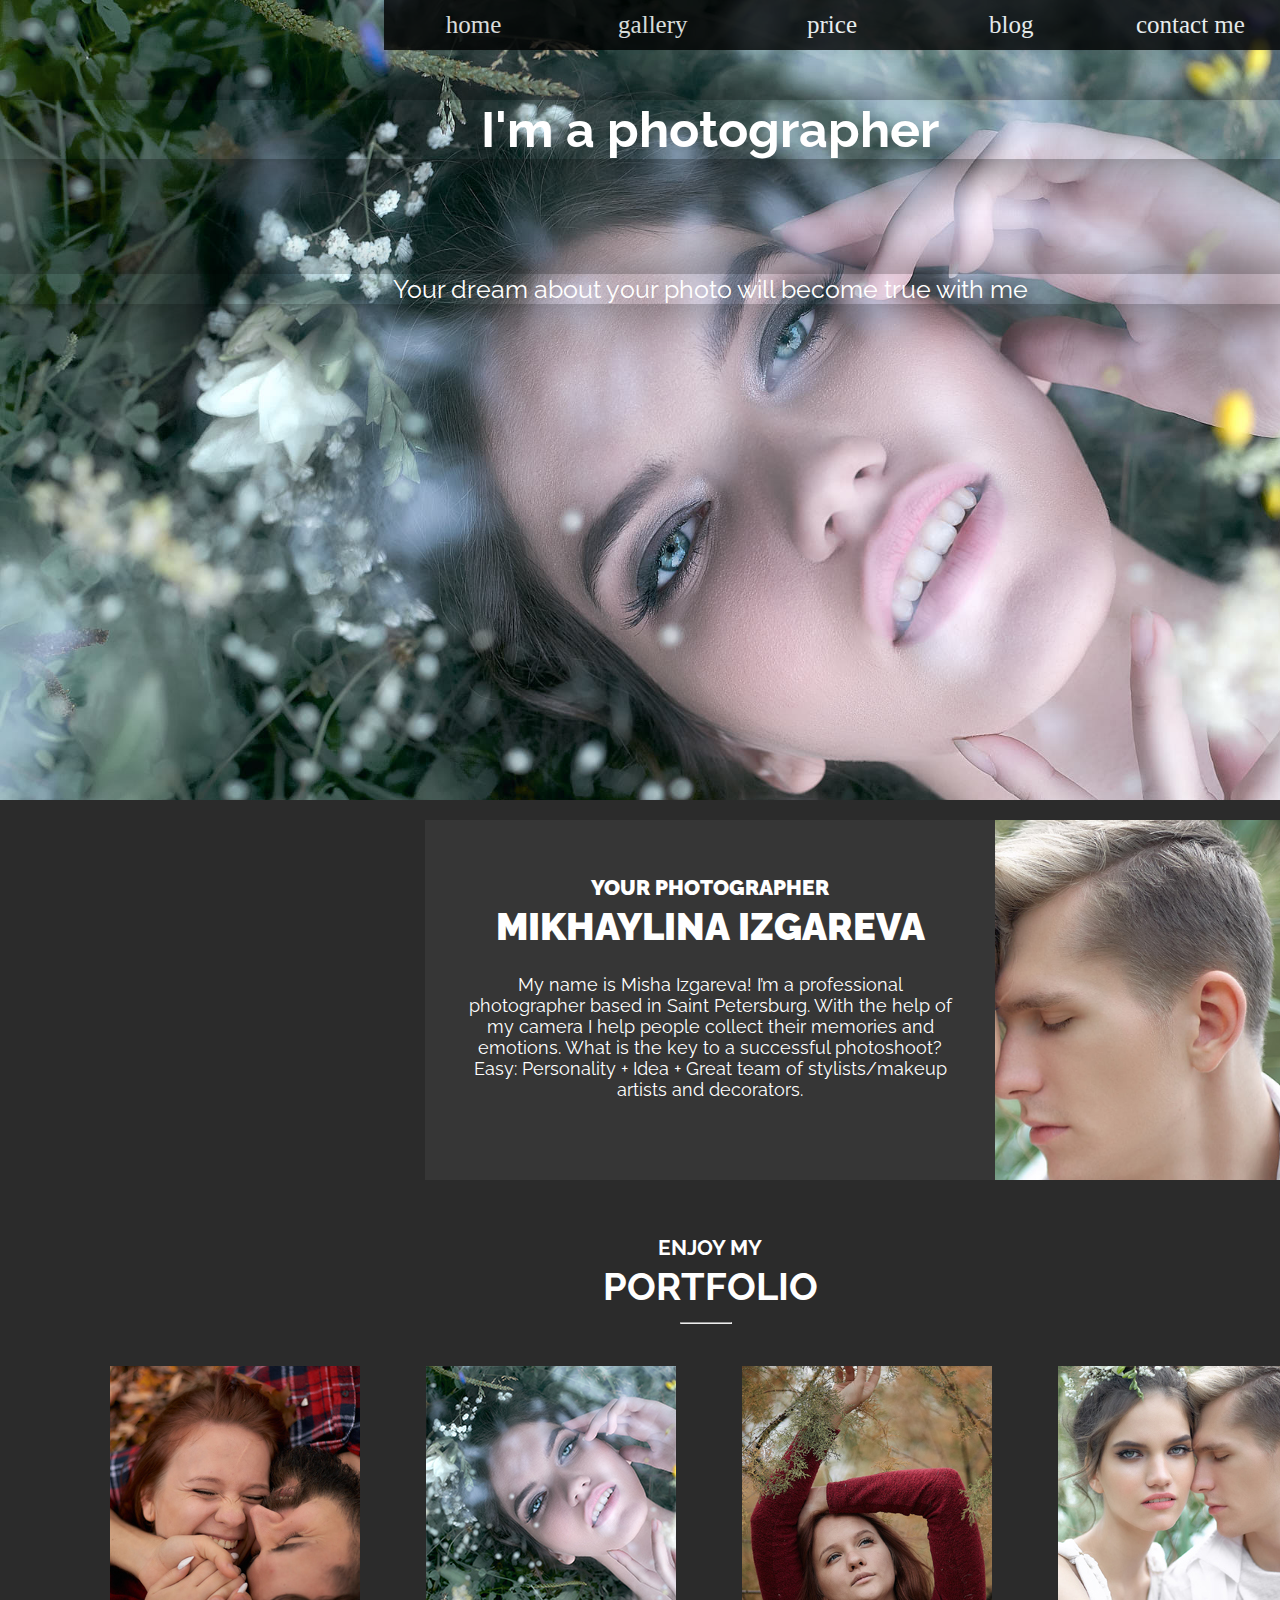
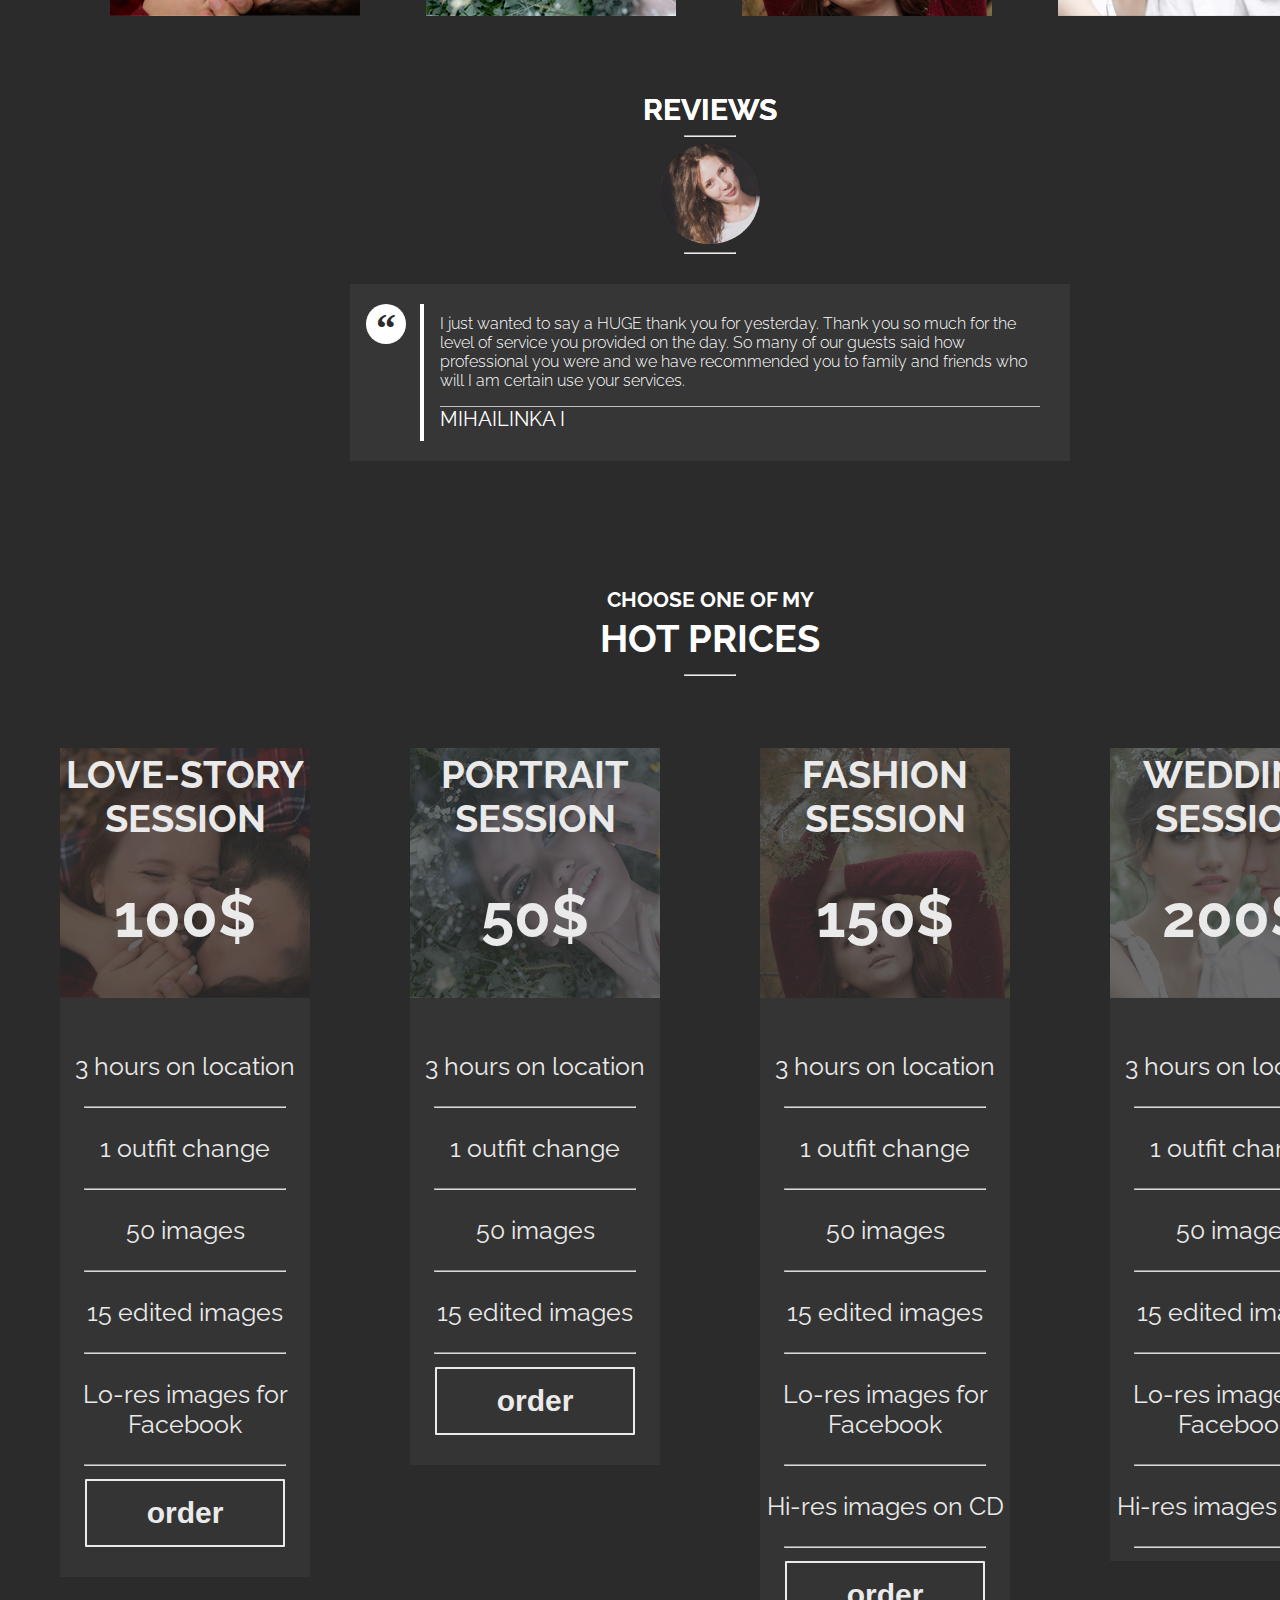
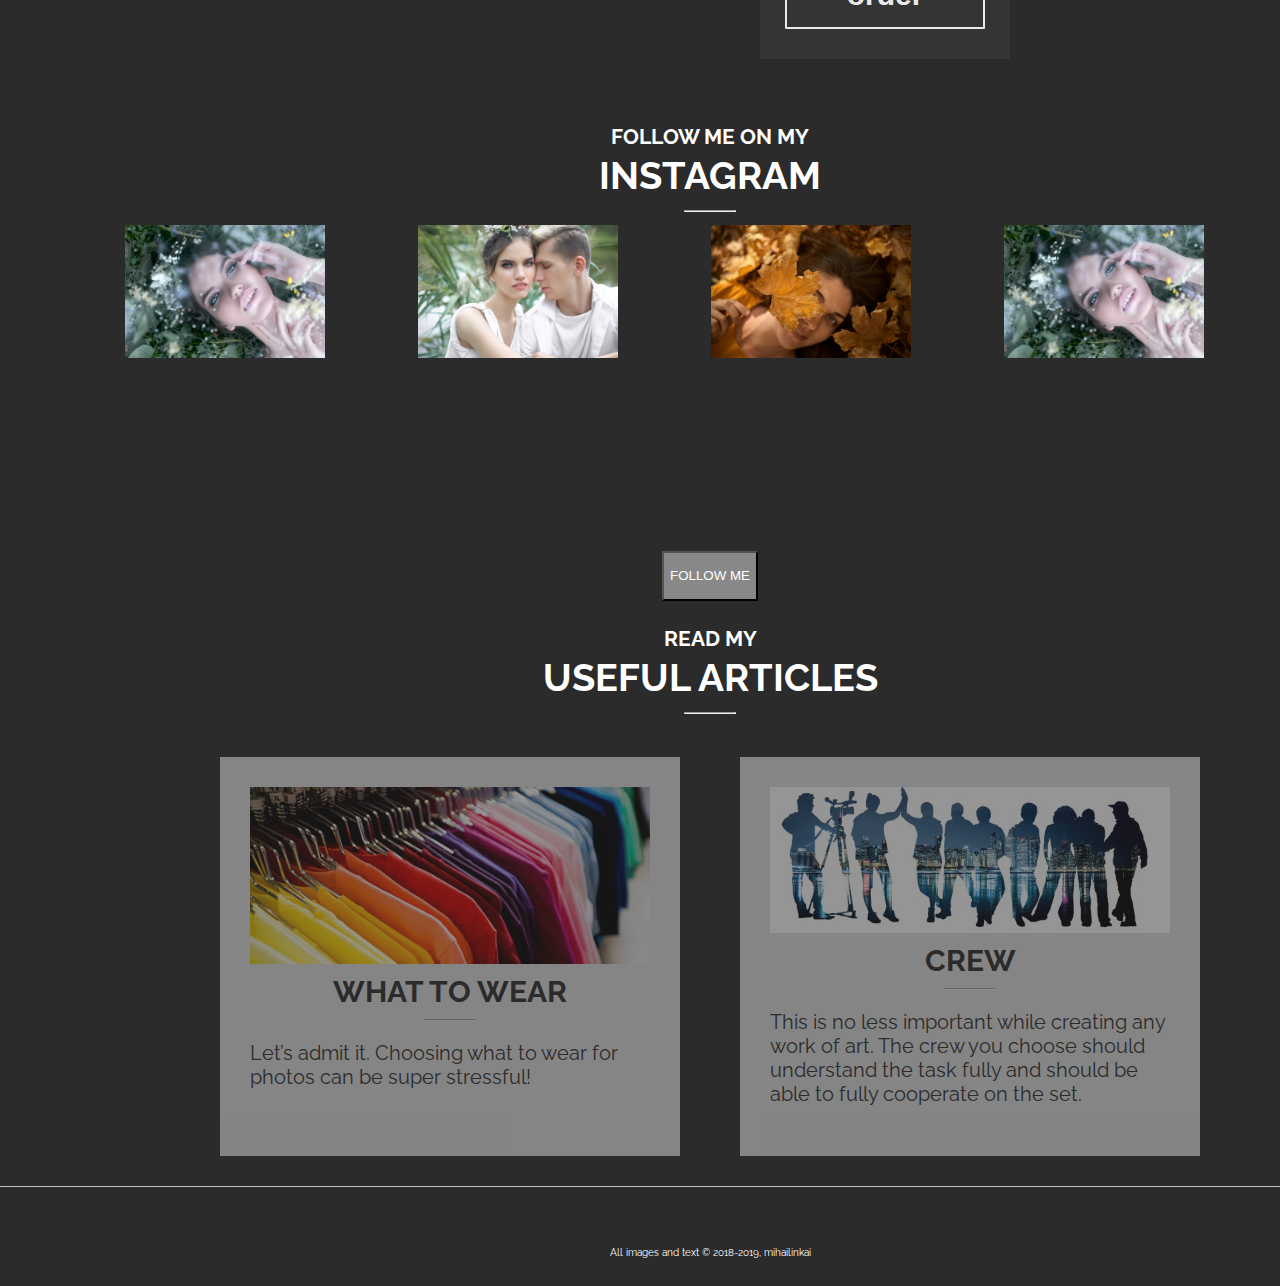
==== index.html @ 8954d0d4 "resume site for photographer" ====
<!DOCTYPE html>
<html lang="ru">
<head>
	<meta charset="UTF-8">
	<title>Сайт для фотографа</title>


	<!--
	<script src="/feedback/vendors/jquery/jquery-3.3.1.min.js"></script>
	<script src="jquery.js" type="text/javascript"></script>
<script src="jquery.maskedinput.js" type="text/javascript"></script>
	
	
-->

	<!--
	 	 Bootstrap CSS 
  	<link rel="stylesheet" href="https://stackpath.bootstrapcdn.com/bootstrap/4.1.0/css/bootstrap.min.css" integrity="sha384-9gVQ4dYFwwWSjIDZnLEWnxCjeSWFphJiwGPXr1jddIhOegiu1FwO5qRGvFXOdJZ4" crossorigin="anonymous">
-->
 


	<!--	Собственные стили-->
	<link rel=stylesheet href="/css/style.css" type="text/css">


	<!--	подключила плагин slick-->
	<link rel="stylesheet" href="css/slick.css">
	<link rel="stylesheet" href="css/slick-theme.css">







	<!--	ШРИФТЫ-->
	<link href="https://fonts.googleapis.com/css?family=Raleway" rel="stylesheet">

	<!-- для вставки иконок -->
	<link rel="stylesheet" href="https://use.fontawesome.com/releases/v5.8.1/css/all.css" integrity="sha384-50oBUHEmvpQ+1lW4y57PTFmhCaXp0ML5d60M1M7uH2+nqUivzIebhndOJK28anvf" crossorigin="anonymous">

</head>

<body>


	<!--.......
	HEADER
	..........-->


	<header>

		<!--NAVIGATION MENU-->
<nav>

<div class="logo">
  <i class="fas fa-camera"></i>
  </div>
<div class="nav">
  <ul>
  <li><a href="index.html" target="_self">home</a></li>
  <li><a href="#gallery">gallery</a>
    <ul class="dropdown1">
      <li><a href="project1.html" target="_self">portraits</a></li>
      <li><a href="project1.html">fashion</a></li>
      <li><a href="project1.html">love-story
 </a></li>
      <li><a href="project1.html">wedding</a></li>
      
    </ul>   
  </li>
  <li><a href="#hot-price">price</a></li>
  <li><a href="articles.html">blog</a></li>
  <li><a href="contact.html">contact me</a></li>
</ul>
 
  </div>
 
</nav>



	


		<h1> I'm a photographer </h1>
		<p>Your dream about your photo will become true with me</p>
	</header>

	<!--.........
	MAIN INFO
	........-->


	<section class="main-row">

		<div class="img-left">
		</div>

		<div class="persona-block">
			<h5><strong>your photographer</strong></h5>
			<h2><strong>Mikhaylina Izgareva</strong></h2>
			<blockquote>
				<p>My name is Misha Izgareva! I’m a professional photographer based in Saint Petersburg.
					With the help of my camera I help people collect their memories and emotions.
					What is the key to a successful photoshoot? Easy: Personality + Idea + Great team of stylists/makeup artists and decorators.</p>

			</blockquote>


			<!--					иконки соцсети -->
			<div class="social-links">
				<ul class="links">
					<li>

						<!-- _blank стр в новом окне> -->
						<a class="social-link-ig" href="https://www.instagram.com/mishka.izgareva" target="_blank">
							<i class="fab fa-instagram"></i>
						</a>
					</li>

					<li>
						<a class="social-link-vk" href="https://vk.com/mihailinkai" target="_blank">
							<i class="fab fa-vk"></i>
						</a>
					</li>
					<li>
						<a class="social-link-github" href="https://github.com/mihailinkai" target="_blank">
							<i class="fab fa-github"></i>
						</a>
					</li>
					<li>
						<a class="social-link-telegramm" href="https://tlgg.ru/@mihailinka" target="_blank">
							<i class="fab fa-telegram-plane"></i>
						</a>
					</li>
				</ul>
			</div>

		</div>



		<div class="img-right">


		</div>





	</section>


	<!--
......
	PORTFOLIO
	.........
-->

	<section class="portfolio-row" id="gallery">

		<h5> enjoy my</h5>
		<h2>portfolio</h2>
		<hr>

		<div class="portfolio-images">
			<div class="column-1">
				<div class="img-block">
					<h2>lovestory</h2>

					<a href="project1.html" target="_self"> <img src="img/photo151.jpg" width="">
					</a>


				</div>
				<div class="img-block">
					<h2>portraits</h2>
					<img src="img/photopr2.jpg">
				</div>
				<div class="img-block">
	<h2>fashion</h2>
					<img src="img/photo33.jpg">
				</div>
				<div class="img-block">
				<h2>wedding</h2>
					<img src="img/photo22.jpg">
				</div>
			</div>
		</div>
		
	</section>



	<!--
........
	REVIEWS
	............
-->

	<section class="reviews">
		<ul id="slides" class="review">

			<li class="slide showing review ">
				<h1> reviews </h1>
				<hr>
				<img src="img/1.png" width="50px" height="50px">
				<hr>
				<blockquote>
					<p>I just wanted to say a HUGE thank you for yesterday. Thank you so much for the level of service you provided on the day. So many of our guests said how professional you were and we have recommended you to family and friends who will I am certain use your services.</p>
					<footer><cite>mihailinka i</cite></footer>
				</blockquote>
			</li>


			<li class="slide review ">
				<h1>reviews</h1>
				<hr>
				<img src="img/3.png" width="50px" height="50px">
				<hr>
				<blockquote>
					<p>Thank you for the most amazing job you did on our wedding day. A year on and I still love looking at them all. Our photo book is priceless, thank you so much! By far the best photographer and I’d recommend to everyone!
					</p>
					<footer><cite>
							mishka izgareva
						</cite></footer>
				</blockquote>
			</li>
		</ul>
	</section>

	<!--
........
	PRICES
	.........
-->

	<aside class="prices" id="hot-price">
		<h5> choose one of my </h5>
		<h2>hot prices</h2>
		<hr>
		<div class="price-columns">

			<!--		column1-->
			<div class="price-column col1">

				<div class="price-img">


				</div>
				<div class="text">
					<h2>love-story session</h2>
					<h1> 100$</h1>


			
			<div class="price-text">
				
				<p>
					3 hours on location
				</p>
				<hr>
				
					<p>1 outfit change</p>
				<hr>
					<p>50 images</p>
				<hr>
				<p>15 edited images</p>
				<hr>
			<p>Lo-res images for Facebook</p>
			<hr>
			</div>
				
						<button type="button" class="btn btn-primary" data-toggle="modal" data-target="#feedbackFormModal">
							order
						</button>

					

				</div>


			</div>

			<!--column2-->

			<div class="price-column col2">
				<div class="price-img">

				</div>
				<div class="text">
					<h2>portrait session</h2>
					<h1> 50$</h1>

					<div class="price-text">
				<p>
					3 hours on location
				</p>
				<hr>
				
					<p>1 outfit change</p>
				<hr>
					<p>50 images</p>
				<hr>
				<p>15 edited images</p>
				<hr>
			</div>
				
				
				
				
						<button type="button" class="btn btn-primary" data-toggle="modal" data-target="#feedbackFormModal">
							order
						</button>
					
				</div>
			</div>


			<!--column3-->
			<div class="price-column col3  ">
				<div class="price-img">
				</div>
				<div class="text">
					<h2>fashion session</h2>
					<h1> 150$</h1>
				
				<div class="price-text">
					
				<p>
					3 hours on location
				</p>
			<hr>
				
					<p>1 outfit change</p>
				<hr>
					<p>50 images</p>
				<hr>
				<p>15 edited images</p>
				<hr>
			<p>Lo-res images for Facebook</p>
			<hr>
					<p>Hi-res images on CD</p>
				<hr>
				</div>
				
						<button type="button" class="btn btn-primary" data-toggle="modal" data-target="#feedbackFormModal">
							order
						</button>
					
				</div>

			</div>


			<!--			column4-->

			<div class="price-column col4">
				<div class="price-img">
				</div>
				<div class="text">
					<h2>wedding session</h2>
					<h1> 200$</h1>
	<div class="price-text">
				<p>
					3 hours on location
				</p>
				<hr>
					<p>1 outfit change</p>
				<hr>
					<p>50 images</p>
				<hr>
				<p>15 edited images</p>
				<hr>
			<p>Lo-res images for Facebook</p>
			<hr>
				<p>Hi-res images on CD</p>
				<hr>

				</div>
				</div>

				
					
		
		
			</div>

		</div>
	</aside>


	<!--			............
			 	    BUTTON
			 		.........-->
	<!--
				 		
 				 		<div class="button-container">
    <div class="my-5 mx-auto text-center">
        <button class="btn btn-dark btn-lg" data-toggle="modal" data-target="#exampleModal">ORDER</button>
    </div>
</div>
-->

	<!--			...........
             	MODAL
		.........................-->

	<!--
				 				 			
		<div class="modal fade" id="exampleModal" tabindex="-1" role="dialog" aria-labelledby="exampleModalLabel" aria-hidden="true">
    <div class="modal-dialog" role="document">
        <div class="modal-content">
            <div class="modal-header">
                <h5 class="modal-title" id="exampleModalLabel">
I want an awesome photo shoot!</h5>
                <button type="button" class="close" data-dismiss="modal" aria-label="Close">
                    <span aria-hidden="true">&times;</span>
                </button>
            </div>
            <div class="modal-body">
               
              <form id="contactForm" action="handler.php" method="post">
    <div class="form-group">
        <label for="name">Name</label>
        <input id="name" class="form-control" name="name" required type="text" placeholder="Anna">
    </div>
    <div class="form-group">
        <label for="email">Email Addres</label>
        <input id="email" class="form-control" name="email" required type="text" placeholder="anna@gmail.com">
    </div>
    <div class="form-group">
        <label for="phone">Phone Number</label>
        <input id="phone" class="form-control" name="phone" required type="text" placeholder="+7 (800) 000-00-00">
    </div>
    <div class="form-group">
        <label for="message">Message</label>
        <textarea id="message" class="form-control" required name="message" rows="4" placeholder="I want fashion session..."></textarea>
    </div>
    <div class="form-group form-check">
        <input id="check" class="form-check-input" checked type="checkbox">
        <label class="form-check-label" for="check">
you can process my data</label>
    </div>
    <button id="button" class="btn btn-success" type="submit">Order</button>
    <div class="result">
        <span id="answer"></span>
        <span id="loader" style="display:none"><img src="images/loader.gif" alt=""></span>
    </div>
</form> 
         
            </div>
        </div>
    </div>
</div>		 			
 	
-->





	<!-- ..........
	FOLLOW ME
	............-->

	<section class="follow-me">

		<h5> follow me on my </h5>
		<h2>instagram</h2>
		<hr>

		<!--		слайдер с автомат гориз прокруткой-->

		<div class="thing" id="wrapper-slider-follow " style="width:1170px;
	margin: auto;
	overflow: hidden;">

			<div> <img src="img/photo1.jpg" width="200px"></div>
			<div> <img src="img/photo2.jpg" width="200px"></div>
			<div> <img src="img/photo4.jpg" width="200px" height=""></div>
			<div> <img src="img/photo1.jpg" width="200px"></div>
			<div> <img src="img/photo2.jpg" width="200px"></div>
			<div> <img src="img/photo4.jpg" width="200px" height=""></div>
			<div> <img src="img/photo1.jpg" width="200px"></div>
			<div> <img src="img/photo2.jpg" width="200px"></div>
			<div> <img src="img/photo3.jpg" width="200px"></div>

		</div>

		<!--BUTTON follow me-->

<a href="#">
						<button type="button" class="btn">
						FOLLOW ME
						</button>
					</a>


	</section>


	<!--
........
	ARTICLES
	..........
-->

	<section class="articles">

		<h5> read my </h5>
		<h2>useful articles</h2>
		<hr>


		<div class="articles-columns">

			<!--		column1-->

			<div class="article-column col1">
				<div>
				<a href="articles.html">	<img src="img/clothes.jpg"></a>
				</div>
				<div class="text">
					<h2>what to wear</h2>
					<hr>
				</div>
				<p>
					Let’s admit it. Choosing what to wear for photos can be super stressful! 
				</p>
	</div>
		
<!--		column2-->
		
			<div class="article-column col2">
				<a href="articles.html"><img src="img/crew.jpg"></a>
				<div class="text">
					<h2>Crew</h2>
					<hr>
					<p>

						This is no less important while creating any work of art. The crew you choose should understand the task fully and should be able to fully cooperate on the set. 
					</p>
				</div>
		</div>
		</div>







	</section>



<!--
....
	FOOTER
	........
-->

	
		<footer>
	
	
			<!--					иконки соцсети -->
			<div class="social-links">
				<ul class="links">
					<li>

						<!-- _blank стр в новом окне> -->
						<a class="social-link-ig" href="https://www.instagram.com/mishka.izgareva" target="_blank">
							<i class="fab fa-instagram"></i>
						</a>
					</li>

					<li>
						<a class="social-link-vk" href="https://vk.com/mihailinkai" target="_blank">
							<i class="fab fa-vk"></i>
						</a>
					</li>
					<li>
						<a class="social-link-github" href="https://github.com/mihailinkai" target="_blank">
							<i class="fab fa-github"></i>
						</a>
					</li>
					<li>
						<a class="social-link-telegramm" href="https://tlgg.ru/@mihailinka" target="_blank">
							<i class="fab fa-telegram-plane"></i>
						</a>
					</li>
				</ul>
			</div>

		

		
			
			
		<p>All images and text &copy; 2018-2019, mihailinkai</p>	
		
	
</footer>

	











	<!--подключила jquerry-->
	<script src="https://ajax.googleapis.com/ajax/libs/jquery/3.4.1/jquery.min.js"></script>
	
	<!--плагин slick-->
	<script type="text/x-javascript" src="js/slick.js"></script>

	<!--свой файл где пишу jquerry-->
	<script src="/js/main.js" type="text/javascript"></script>

	<!--переключение слайдов на отзывых
	подумай можно ли подключить его в общие стили! это чистый JS-->
<script language="JavaScript">
		var slides = document.querySelectorAll('#slides .slide');
		var currentSlide = 0;
		var slideInterval = setInterval(nextSlide, 2000);

		function nextSlide() {
			slides[currentSlide].className = 'slide';
			currentSlide = (currentSlide + 1) % slides.length;
			slides[currentSlide].className = 'slide showing';
		}
	</script>

<!--горизонт слайдер на follow me / 
подумай можно ли подключить его в общие стили!Это JQuerry!-->
	<script>
		$(document).ready(function() {

			$('.thing').slick({

				slidesToShow: 4,
				slidesToScroll: 1,
				autoplay: true,
				autoplaySpeed: 2000,

			});

		});
	</script>
	
	
	

	


</body>
</html>
---- css/style.css ----
body {
	margin: 0px;
	padding: 0px;

	font-size: 25px;
	font-family: 'Raleway', sans-serif;
	background-color: #2b2b2b;
	color: #fff;
	display: grid;
	grid-auto-columns: auto auto auto;
	grid-auto-rows: 800px 400px auto 500px auto auto auto 100px;


}

/*
...
HEADER
...
*/


header h1,
header p {

	margin-bottom: 115px;
	box-shadow: 0 0 50px rgba(0, 0, 0, 0.5);

}

header h1 {

	margin-top: 100px;
}

header {
	text-align: center;
	padding: ;
	grid-column: 1/4;
	grid-row: 1/2;

	background: no-repeat url(/img/photo1.jpg);
	background-size: 1500px;

}


/*
....
MENU
.....
*/

nav * {
	margin: 0;
	padding: 0;
	box-sizing: border-box;
}

nav {
	position: fixed;
	z-index: 4;
	width: 100%;
	opacity: 0.8;
	display: flex;
	justify-content: space-between;
}

.nav {
	width: 70%;
	list-style: none;
}

.nav a {
	display: flex;
	align-items: center;
	justify-content: center;
	background: #000000;
	color: #fff;
	text-decoration: none;
	font-family: Poppins;
	height: 50px;
}

.nav a:hover {
	background: #212121;
}

.nav ul {
	list-style: none;
	display: flex;
}

.nav ul li {
	position: relative;
	width: 100%;
	text-align: center;
}

.nav li:hover .dropdown1 > li {
	display: block;
	top: 0;
}

.dropdown1 li {
	display: none;
	position: relative;
}

.dropdown1 {
	position: absolute;
	display: flex;
	flex-direction: column;
	width: 100%;
}


.dropdown1 li:hover {
	display: block;
	top: 0;
}










/*
...
MAIN
...
*/

.main-row {
	padding: 20px;
	grid-column: 1/4;
	grid-row: 2/3;
	display: grid;
	grid-auto-columns: 405px auto 405px;
	grid-auto-rows: px;

}

.persona-block {
	grid-column: 2/3;
	background: #363636;

}

.img-left {
	grid-column: 1/2;
	width: ;
	height: ;
	background-image: url(/img/img-l.jpg);
	background-size: 600px;
	background-repeat: no-repeat;
}

.img-right {
	grid-column: 3/4;
	width: ;
	height: ;
	background-image: url(/img/photo9.jpg);
	background-size: 410px;
}


.persona-block h5,
.persona-block h2 {
	text-transform: uppercase;
	text-align: center;
	padding: px;
	padding-top: ;
	margin: 5px;



}

.persona-block h5 {

	padding-top: 50px;
}

.persona-block p {

	font-size: 18px;
	text-align: center;
}

/*icons*/


.social-links ul li {
	list-style-type: none;
	padding: 5px 20px;
	text-decoration: none;

}

.links a i {
	text-align: center;
	width: 40px;
	color: #fff;

}

.links {
	padding: 0;
	display: flex;
	justify-content: center;

}

.links a i:hover {
	background: #fff;
	color: #363636;
	box-shadow: 10px 0 10px rgba(0, 0, 0, 0.5);
	border-radius: 50px 0 0 50px;

	/*	тень*/

}


/*
...
PORTFOLIO
...
*/

.portfolio-row {
	margin-top: 30px;

	grid-row: 3/4;
	grid-column: 1/4;
}

.box {


	margin-left: 310px;
}

.title-main {

	text-align: center;
	font-size: 40px;
	opacity: 0.8
}

.portfolio-row hr {
	margin-left: 680px;
}




.portfolio-images .column-1 {

	margin-left: 80px;
	display: ;
}

.portfolio-images .column-2 {
	margin-left: 80px;
	display: ;
}

.img-block {
	padding: 30px;

	display: inline-block;
	position: relative;

}



.img-block h2,
.img-block span {

	color: #fff;
	display: inline-block;
	position: absolute;
	display: none;
	top: 100px;
	left: 55px;

}

.img-block:hover h2,
.img-block:hover span {
	display: block;
	background: rgba(0, 0, 0, 0.1);
	cursor: pointer;
}

.portfolio-row h5,
.portfolio-row h2 {
	text-transform: uppercase;
	text-align: center;
	margin: 5px;


}


hr {

	width: 50px;

}


/*
...
REVIEW
...
*/

.review hr {
	align-self: center;
}



.reviews {

	grid-column: 2/3;
	grid-row: 4/5;
	display: flex;
	justify-content: ;
	flex-direction: ;

}



.review img {
	display: block;
	margin: 0 auto;
	justify-content: center;
	height: auto;
	width: 100px;


}

.review h1 {
	text-transform: uppercase;
	text-align: center;
	margin: 5px;
}


.review blockquote {
	background: #363636;
	margin: 0;
	color: #fff;
	margin-top: 30px;
	padding: 30px 30px 30px 90px;
	position: relative;

}

.review blockquote:before {
	content: "\201C";
	font-family: serif;
	position: absolute;
	top: 20px;
	left: 16px;
	color: #2b2b2b;
	width: 40px;
	height: 40px;
	border-radius: 50%;
	background: white;
	font-size: 40px;
	font-weight: bold;
	text-align: center;
	line-height: 50px;
}

.review blockquote:after {
	content: "";
	width: 4px;
	background: white;
	position: absolute;
	left: 70px;
	top: 20px;
	bottom: 20px;
}

.review blockquote p {
	margin-top: 0;
	font-size: 16px;
	font-weight: 300;
}

.review blockquote cite {
	font-size: 20px;
	font-style: normal;
	text-transform: uppercase;
}

/*slide-review*/

#slides {
	display: ;
	position: relative;
	width: 700px;
	height: ;
	padding: ;
	margin: ;
	list-style-type: none;
}

.slide {
	display: ;

	position: absolute;
	left: 0px;
	top: 0px;
	width: ;
	height: ;
	opacity: ;
	z-index: 1;

	-webkit-transition: opacity 1s;
	-moz-transition: opacity 1s;
	-o-transition: opacity 1s;
	transition: opacity 1s;
}

.showing {
	opacity: 1;
	z-index: 2;
}


.slide {
	font-size: 15px;
	padding: 10px;
	box-sizing: border-box;
	background: background: #363636;;
	color: #fff;
}

.slide:nth-of-type(1) {
	background:
		background-size: 100%;
}

.slide:nth-of-type(2) {
	background: ;
}

.slide:nth-of-type(3) {
	background: ;
}

.slide:nth-of-type(4) {
	background: ;
}

.slide:nth-of-type(5) {
	background: ;
}





/*
.....
PRICES
.....
*/


.prices {
	margin-top: 30px;
	grid-column: 1/4;
	grid-row: 5/6;
}


.prices h5,
.prices h2 {
	text-transform: uppercase;
	text-align: center;
	margin: 5px;
}

.price-columns {

	display: flex;
	justify-content: center;
	margin: ;
	padding: 10px;
}

.price-column {
	background-color: #363636;
	opacity: 0.9;
	width: 250px;
	height: 100%;
	margin: 50px;
	padding: 0px;
}

.price-columns .col1,
.price-columns .col2,
.price-columns .col3,
.price-columns .col4 {
	position: relative;
}

.col1 .price-img {
	opacity: 0.3;
	background-image: url(/img/photo151.jpg);
	background-size: 100%;
	background-repeat: no-repeat;
	position: absolute;
	top: 0;
	left: 0;
	height: 100%;
	width: 100%;

}

.col1 .text {

	position: relative;
	margin-top: ;
}

.col2 .price-img {
	opacity: 0.3;
	background-image: url(/img/photopr2.jpg);
	background-size: 100%;
	background-repeat: no-repeat;
	position: absolute;
	top: 0;
	left: 0;
	height: 100%;
	width: 100%;
}

.col2 .text,
.col3 .text,
.col4 .text {

	position: relative;

}


.col3 .price-img {
	opacity: 0.3;
	background-image: url(/img/photo33.jpg);
	background-size: 100%;
	background-repeat: no-repeat;
	position: absolute;
	top: 0;
	left: 0;
	height: 100%;
	width: 100%;
}

.col4 .price-img {
	opacity: 0.3;
	background-image: url(/img/photo22.jpg);
	background-size: 100%;
	background-repeat: no-repeat;
	position: absolute;
	top: 0;
	left: 0;
	height: 100%;
	width: 100%;

}
.col4 button,
.price-column button {
	display: inline-block;
	background-color: #363636;
	color: white;
margin-bottom: 30px;
	font-weight: 900;
	text-decoration: none;
	user-select: none;
	padding: .5em 2em;
	outline: none;
	border: 2px solid;
	border-radius: 1px;
	transition: 0.2s;
	font-size: 30px;
}

button:hover {

	background-color: aliceblue;
	color: #2b2b2b;
}



.price-column .text {
	
	text-align: center;
}
.price-text {
	
	
	margin-top: 100px;
	text-align: center;
}

.price-text hr {
	
	width:  200px;
}

.price-column .text h1{
	
	font-size: 60px;
}
/*
...
FOLLOW ME
...
*/

.follow-me {
	grid-row: 6/7;
	grid-column: 1/4;
}

.follow-me h5,
.follow-me h2 {
	text-transform: uppercase;
	text-align: center;
	margin: 5px;
}


.follow-me .container {

	display: flex;
}

.container img {


	padding: px;
}

.follow-me button {
	height: 50px;
	background-color: #888;
	color: #fff;
	margin-top: 20px;
	display: block;
	margin-left: auto;
	margin-right: auto;
	margin-bottom: 20px;
	text-decoration: none;

}

.follow-me a {
	text-decoration: none;

}
.thing img {
	padding: 0px;
	margin:0px;
}


/*slaider 

????????????? прописала стили в индексе
*/




/*
....
ARTICLES
........
*/

.articles {
	grid-column: 1/4;
	grid-row: 7/8;
}

.articles h5,
.articles h2 {
	text-transform: uppercase;
	text-align: center;
	margin: 5px;
}

.col2 img,
.col1 img {

	width: 100%;
}



.articles-columns {

	color: #2b2b2b;
	display: flex;
	justify-content: center;
	font-size: 20px;
	opacity: 0.5;

}

.article-column {
	background-color: #dedede;
	margin: 30px;
	width: 400px;
	padding: 30px;
}


.articles-columns {}




/*
....
FOOTER
.....
*/

footer {
	border-top: 0.5px solid silver;
	grid-row: 8/9;
	grid-column: 1/4;
	background: ;

}




footer p {

	font-size: 10px;
	text-align: center;
	padding-bottom: 10px;
}
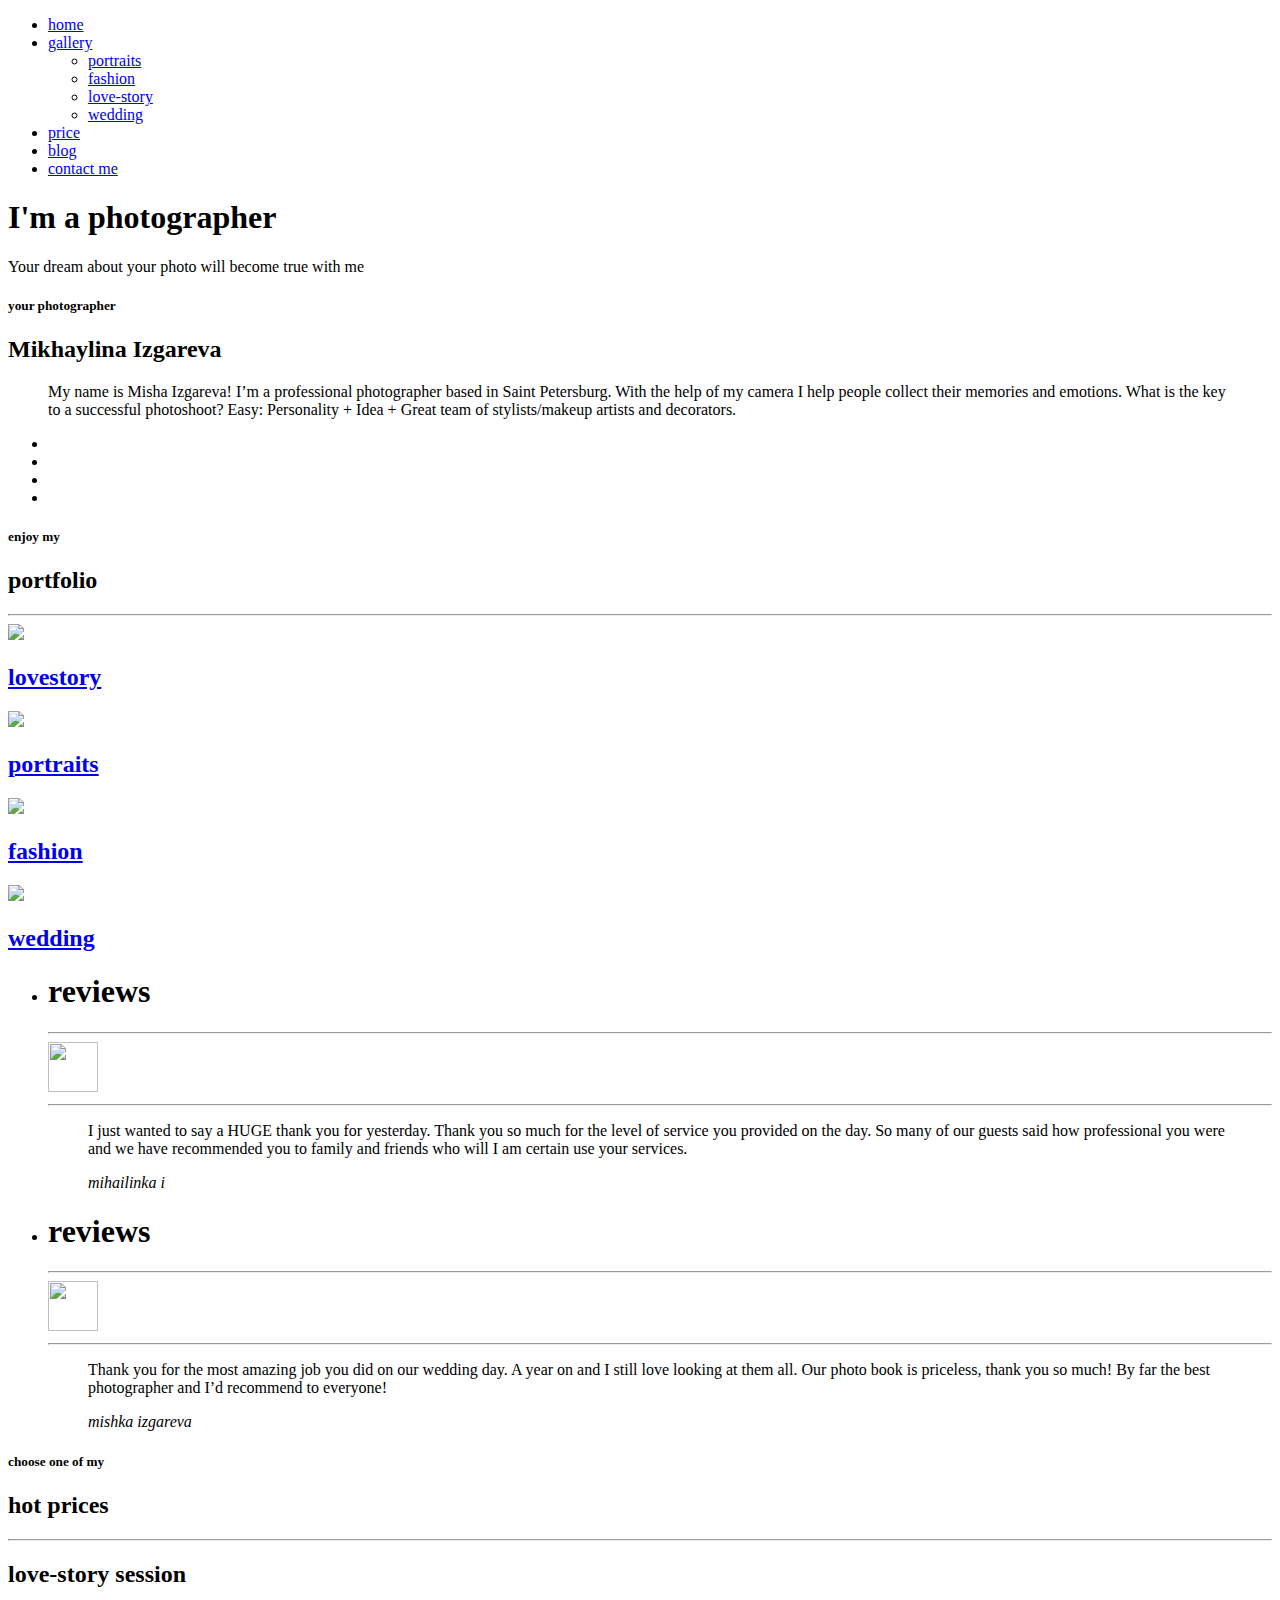
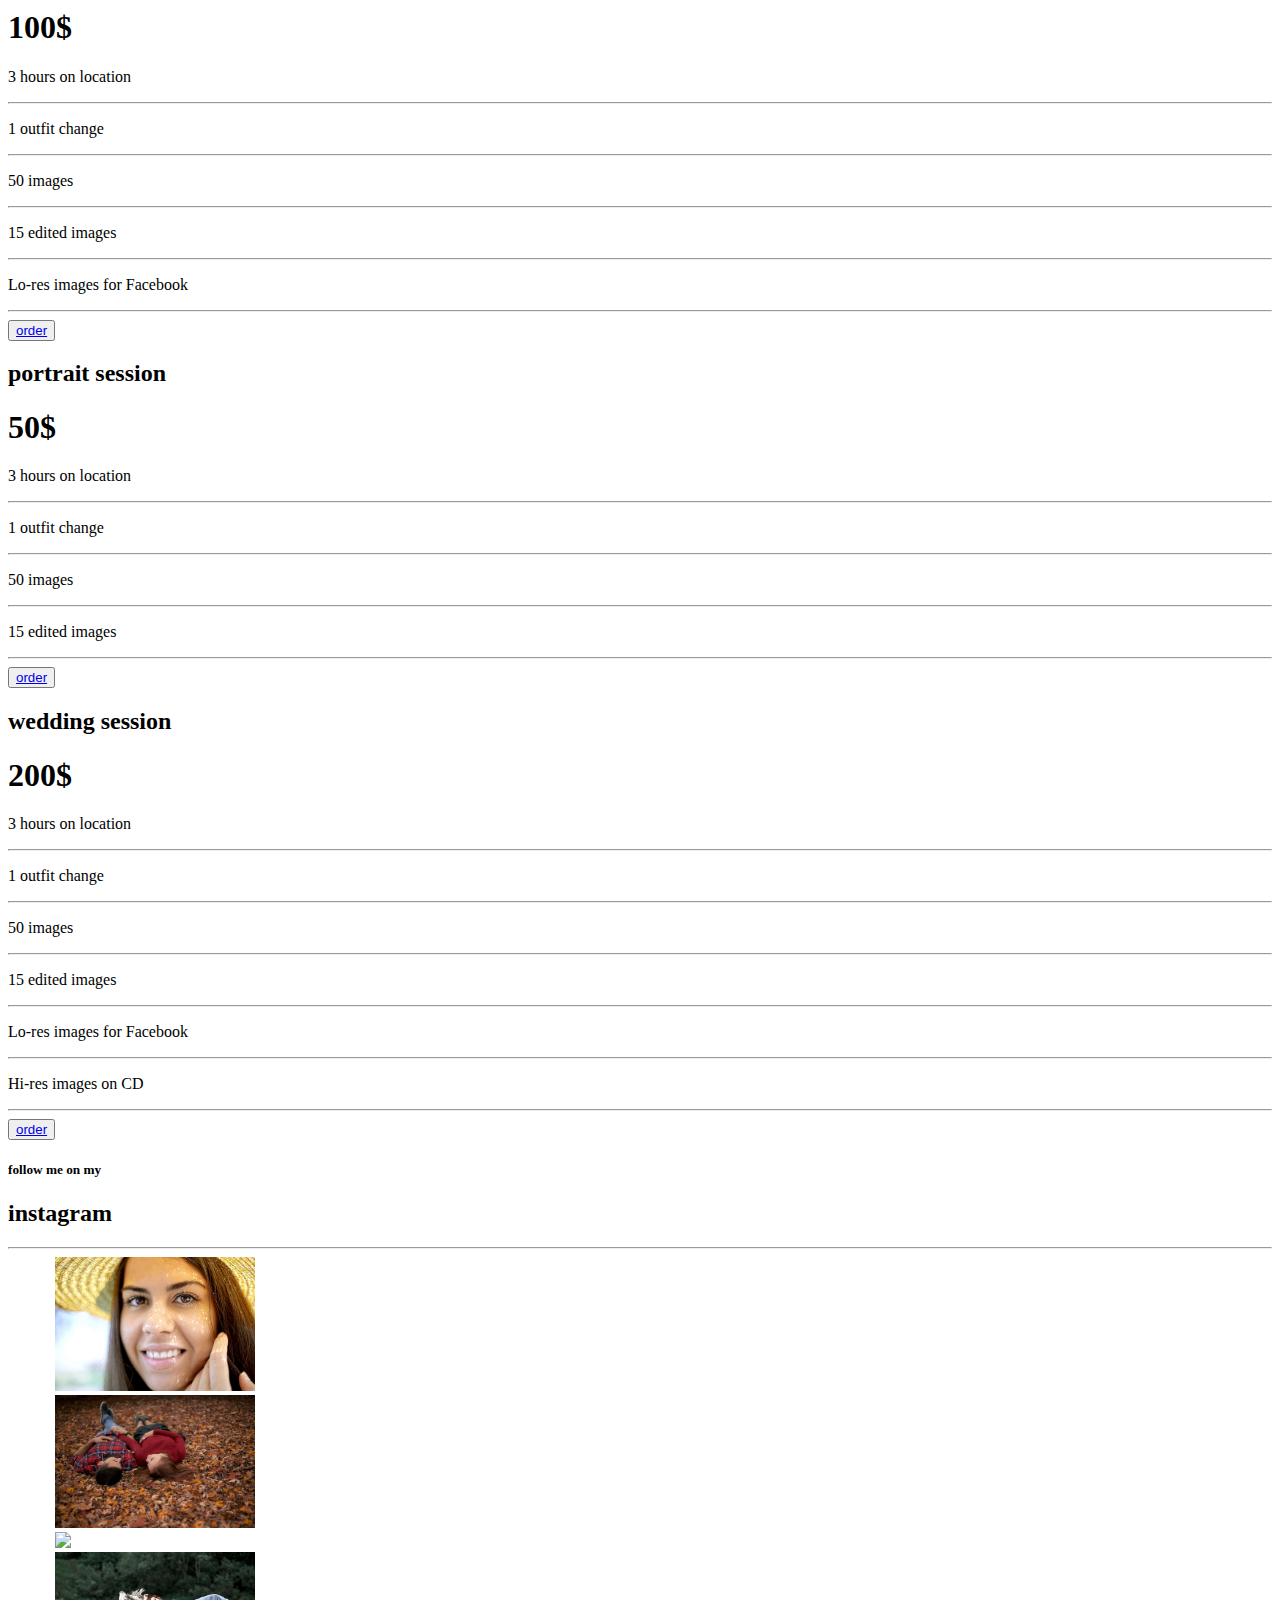
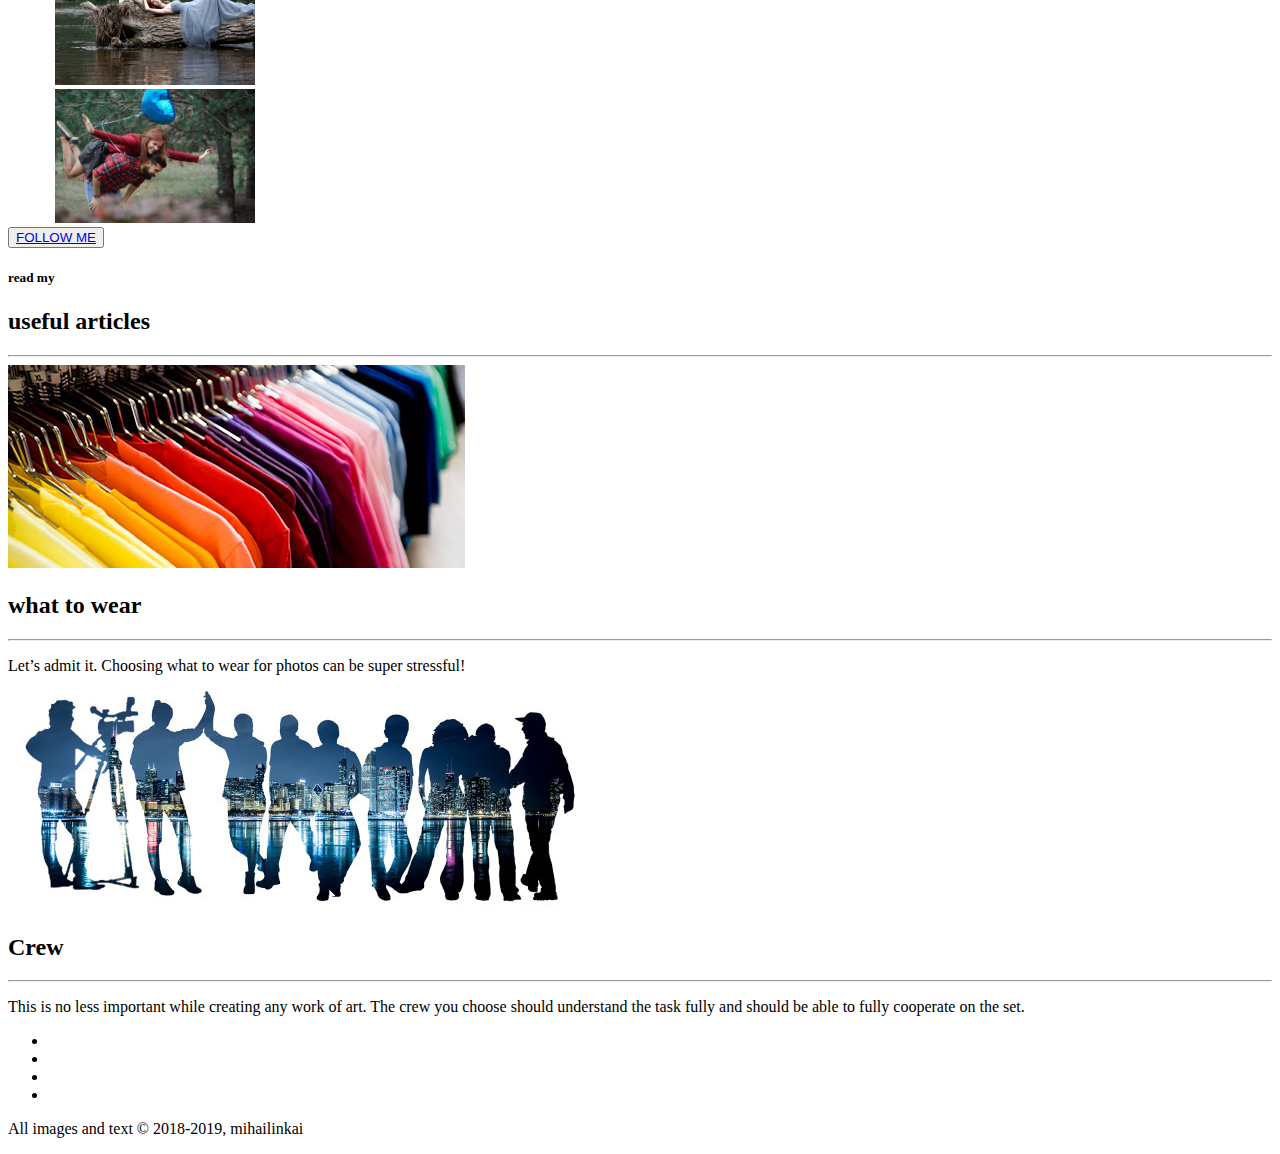
==== commit 333f46c8: "change names" ====
--- a/index.html
+++ b/index.html
@@ -21,7 +21,7 @@
 
 
 	<!--	Собственные стили-->
-	<link rel=stylesheet href="/css/style.css" type="text/css">
+	<link rel=stylesheet href="..css/style.css" type="text/css">
 
 
 	<!--	подключила плагин slick-->
@@ -116,23 +116,23 @@
 					<li>
 
 						<!-- _blank стр в новом окне> -->
-						<a class="social-link-ig" href="https://www.instagram.com/mishka.izgareva" target="_blank">
+						<a class="social-link-ig" href="#" target="_blank">
 							<i class="fab fa-instagram"></i>
 						</a>
 					</li>
 
 					<li>
-						<a class="social-link-vk" href="https://vk.com/mihailinkai" target="_blank">
+						<a class="social-link-vk" href="#" target="_blank">
 							<i class="fab fa-vk"></i>
 						</a>
 					</li>
 					<li>
-						<a class="social-link-github" href="https://github.com/mihailinkai" target="_blank">
+						<a class="social-link-github" href="#" target="_blank">
 							<i class="fab fa-github"></i>
 						</a>
 					</li>
 					<li>
-						<a class="social-link-telegramm" href="https://tlgg.ru/@mihailinka" target="_blank">
+						<a class="social-link-telegramm" href="#" target="_blank">
 							<i class="fab fa-telegram-plane"></i>
 						</a>
 					</li>
@@ -170,24 +170,35 @@
 		<div class="portfolio-images">
 			<div class="column-1">
 				<div class="img-block">
-					<h2>lovestory</h2>
-
-					<a href="project1.html" target="_self"> <img src="img/photo151.jpg" width="">
+				
+
+					<a href="project1.html" target="_self"> <img src="img/img-1.jpg" width="">	<h2>lovestory</h2>
+					
+					
+					
 					</a>
 
 
 				</div>
 				<div class="img-block">
+				<a href="project1.html" target="_self">
+					<img src="img/img-2.jpg">
 					<h2>portraits</h2>
-					<img src="img/photopr2.jpg">
+					</a>
 				</div>
 				<div class="img-block">
+				<a href="project1.html" target="_self">
+				<img src="img/img-3.jpg">
 	<h2>fashion</h2>
-					<img src="img/photo33.jpg">
+					</a>
+					
 				</div>
 				<div class="img-block">
+					<a href="project1.html" target="_self">
+				<img src="img/img-4.jpg">
 				<h2>wedding</h2>
-					<img src="img/photo22.jpg">
+					</a>
+					
 				</div>
 			</div>
 		</div>
@@ -208,7 +219,7 @@
 			<li class="slide showing review ">
 				<h1> reviews </h1>
 				<hr>
-				<img src="img/1.png" width="50px" height="50px">
+				<img src="img/ava-1.png" width="50px" height="50px">
 				<hr>
 				<blockquote>
 					<p>I just wanted to say a HUGE thank you for yesterday. Thank you so much for the level of service you provided on the day. So many of our guests said how professional you were and we have recommended you to family and friends who will I am certain use your services.</p>
@@ -220,7 +231,7 @@
 			<li class="slide review ">
 				<h1>reviews</h1>
 				<hr>
-				<img src="img/3.png" width="50px" height="50px">
+				<img src="img/ava-2.png" width="50px" height="50px">
 				<hr>
 				<blockquote>
 					<p>Thank you for the most amazing job you did on our wedding day. A year on and I still love looking at them all. Our photo book is priceless, thank you so much! By far the best photographer and I’d recommend to everyone!
@@ -275,8 +286,9 @@
 			<hr>
 			</div>
 				
-						<button type="button" class="btn btn-primary" data-toggle="modal" data-target="#feedbackFormModal">
-							order
+						<button type="button"> 
+						<a href="contact.html">	order
+							</a>
 						</button>
 
 					
@@ -312,22 +324,30 @@
 				
 				
 				
+<!--
 				
 						<button type="button" class="btn btn-primary" data-toggle="modal" data-target="#feedbackFormModal">
 							order
 						</button>
+-->
+				
+				
+				<button type="button"> 
+						<a href="contact.html">	order
+							</a>
+						</button>
 					
 				</div>
 			</div>
 
 
 			<!--column3-->
-			<div class="price-column col3  ">
+			<div class="price-column col3 ">
 				<div class="price-img">
 				</div>
 				<div class="text">
-					<h2>fashion session</h2>
-					<h1> 150$</h1>
+					<h2>wedding session</h2>
+					<h1> 200$</h1>
 				
 				<div class="price-text">
 					
@@ -348,8 +368,9 @@
 				<hr>
 				</div>
 				
-						<button type="button" class="btn btn-primary" data-toggle="modal" data-target="#feedbackFormModal">
-							order
+						<button type="button"> 
+						<a href="contact.html">	order
+							</a>
 						</button>
 					
 				</div>
@@ -359,106 +380,11 @@
 
 			<!--			column4-->
 
-			<div class="price-column col4">
-				<div class="price-img">
-				</div>
-				<div class="text">
-					<h2>wedding session</h2>
-					<h1> 200$</h1>
-	<div class="price-text">
-				<p>
-					3 hours on location
-				</p>
-				<hr>
-					<p>1 outfit change</p>
-				<hr>
-					<p>50 images</p>
-				<hr>
-				<p>15 edited images</p>
-				<hr>
-			<p>Lo-res images for Facebook</p>
-			<hr>
-				<p>Hi-res images on CD</p>
-				<hr>
-
-				</div>
-				</div>
-
-				
-					
-		
-		
-			</div>
+	
 
 		</div>
 	</aside>
 
-
-	<!--			............
-			 	    BUTTON
-			 		.........-->
-	<!--
-				 		
- 				 		<div class="button-container">
-    <div class="my-5 mx-auto text-center">
-        <button class="btn btn-dark btn-lg" data-toggle="modal" data-target="#exampleModal">ORDER</button>
-    </div>
-</div>
--->
-
-	<!--			...........
-             	MODAL
-		.........................-->
-
-	<!--
-				 				 			
-		<div class="modal fade" id="exampleModal" tabindex="-1" role="dialog" aria-labelledby="exampleModalLabel" aria-hidden="true">
-    <div class="modal-dialog" role="document">
-        <div class="modal-content">
-            <div class="modal-header">
-                <h5 class="modal-title" id="exampleModalLabel">
-I want an awesome photo shoot!</h5>
-                <button type="button" class="close" data-dismiss="modal" aria-label="Close">
-                    <span aria-hidden="true">&times;</span>
-                </button>
-            </div>
-            <div class="modal-body">
-               
-              <form id="contactForm" action="handler.php" method="post">
-    <div class="form-group">
-        <label for="name">Name</label>
-        <input id="name" class="form-control" name="name" required type="text" placeholder="Anna">
-    </div>
-    <div class="form-group">
-        <label for="email">Email Addres</label>
-        <input id="email" class="form-control" name="email" required type="text" placeholder="anna@gmail.com">
-    </div>
-    <div class="form-group">
-        <label for="phone">Phone Number</label>
-        <input id="phone" class="form-control" name="phone" required type="text" placeholder="+7 (800) 000-00-00">
-    </div>
-    <div class="form-group">
-        <label for="message">Message</label>
-        <textarea id="message" class="form-control" required name="message" rows="4" placeholder="I want fashion session..."></textarea>
-    </div>
-    <div class="form-group form-check">
-        <input id="check" class="form-check-input" checked type="checkbox">
-        <label class="form-check-label" for="check">
-you can process my data</label>
-    </div>
-    <button id="button" class="btn btn-success" type="submit">Order</button>
-    <div class="result">
-        <span id="answer"></span>
-        <span id="loader" style="display:none"><img src="images/loader.gif" alt=""></span>
-    </div>
-</form> 
-         
-            </div>
-        </div>
-    </div>
-</div>		 			
- 	
--->
 
 
 
@@ -480,25 +406,24 @@
 	margin: auto;
 	overflow: hidden;">
 
-			<div> <img src="img/photo1.jpg" width="200px"></div>
-			<div> <img src="img/photo2.jpg" width="200px"></div>
-			<div> <img src="img/photo4.jpg" width="200px" height=""></div>
-			<div> <img src="img/photo1.jpg" width="200px"></div>
-			<div> <img src="img/photo2.jpg" width="200px"></div>
-			<div> <img src="img/photo4.jpg" width="200px" height=""></div>
-			<div> <img src="img/photo1.jpg" width="200px"></div>
-			<div> <img src="img/photo2.jpg" width="200px"></div>
-			<div> <img src="img/photo3.jpg" width="200px"></div>
-
+			<div> <img src="img/p3.jpg" width="200px"></div>
+				<div> <img src="img/p4.jpg" width="200px"></div>
+			<div> <img src="img/p12.jpg" width="200px"></div>
+				<div> <img src="img/p7.jpg" width="200px"></div>
+			<div> <img src="img/p9.jpg" width="200px"></div>
+			
+		
 		</div>
 
 		<!--BUTTON follow me-->
 
-<a href="#">
+
 						<button type="button" class="btn">
+						<a href="#">
 						FOLLOW ME
+							</a>
 						</button>
-					</a>
+				
 
 
 	</section>
@@ -575,23 +500,23 @@
 					<li>
 
 						<!-- _blank стр в новом окне> -->
-						<a class="social-link-ig" href="https://www.instagram.com/mishka.izgareva" target="_blank">
+						<a class="social-link-ig" href="#" target="_blank">
 							<i class="fab fa-instagram"></i>
 						</a>
 					</li>
 
 					<li>
-						<a class="social-link-vk" href="https://vk.com/mihailinkai" target="_blank">
+						<a class="social-link-vk" href="#" target="_blank">
 							<i class="fab fa-vk"></i>
 						</a>
 					</li>
 					<li>
-						<a class="social-link-github" href="https://github.com/mihailinkai" target="_blank">
+						<a class="social-link-github" href="#" target="_blank">
 							<i class="fab fa-github"></i>
 						</a>
 					</li>
 					<li>
-						<a class="social-link-telegramm" href="https://tlgg.ru/@mihailinka" target="_blank">
+						<a class="social-link-telegramm" href="#" target="_blank">
 							<i class="fab fa-telegram-plane"></i>
 						</a>
 					</li>
@@ -611,53 +536,19 @@
 	
 
 
-
-
-
-
-
-
-
-
-
 	<!--подключила jquerry-->
 	<script src="https://ajax.googleapis.com/ajax/libs/jquery/3.4.1/jquery.min.js"></script>
 	
 	<!--плагин slick-->
 	<script type="text/x-javascript" src="js/slick.js"></script>
 
-	<!--свой файл где пишу jquerry-->
-	<script src="/js/main.js" type="text/javascript"></script>
-
-	<!--переключение слайдов на отзывых
-	подумай можно ли подключить его в общие стили! это чистый JS-->
+	<!--свой файл где пишу js-->
+	<script src="../js/main.js" type="text/javascript"></script>
+
+	
 <script language="JavaScript">
-		var slides = document.querySelectorAll('#slides .slide');
-		var currentSlide = 0;
-		var slideInterval = setInterval(nextSlide, 2000);
-
-		function nextSlide() {
-			slides[currentSlide].className = 'slide';
-			currentSlide = (currentSlide + 1) % slides.length;
-			slides[currentSlide].className = 'slide showing';
-		}
-	</script>
-
-<!--горизонт слайдер на follow me / 
-подумай можно ли подключить его в общие стили!Это JQuerry!-->
-	<script>
-		$(document).ready(function() {
-
-			$('.thing').slick({
-
-				slidesToShow: 4,
-				slidesToScroll: 1,
-				autoplay: true,
-				autoplaySpeed: 2000,
-
-			});
-
-		});
+	
+	
 	</script>
 	
 	
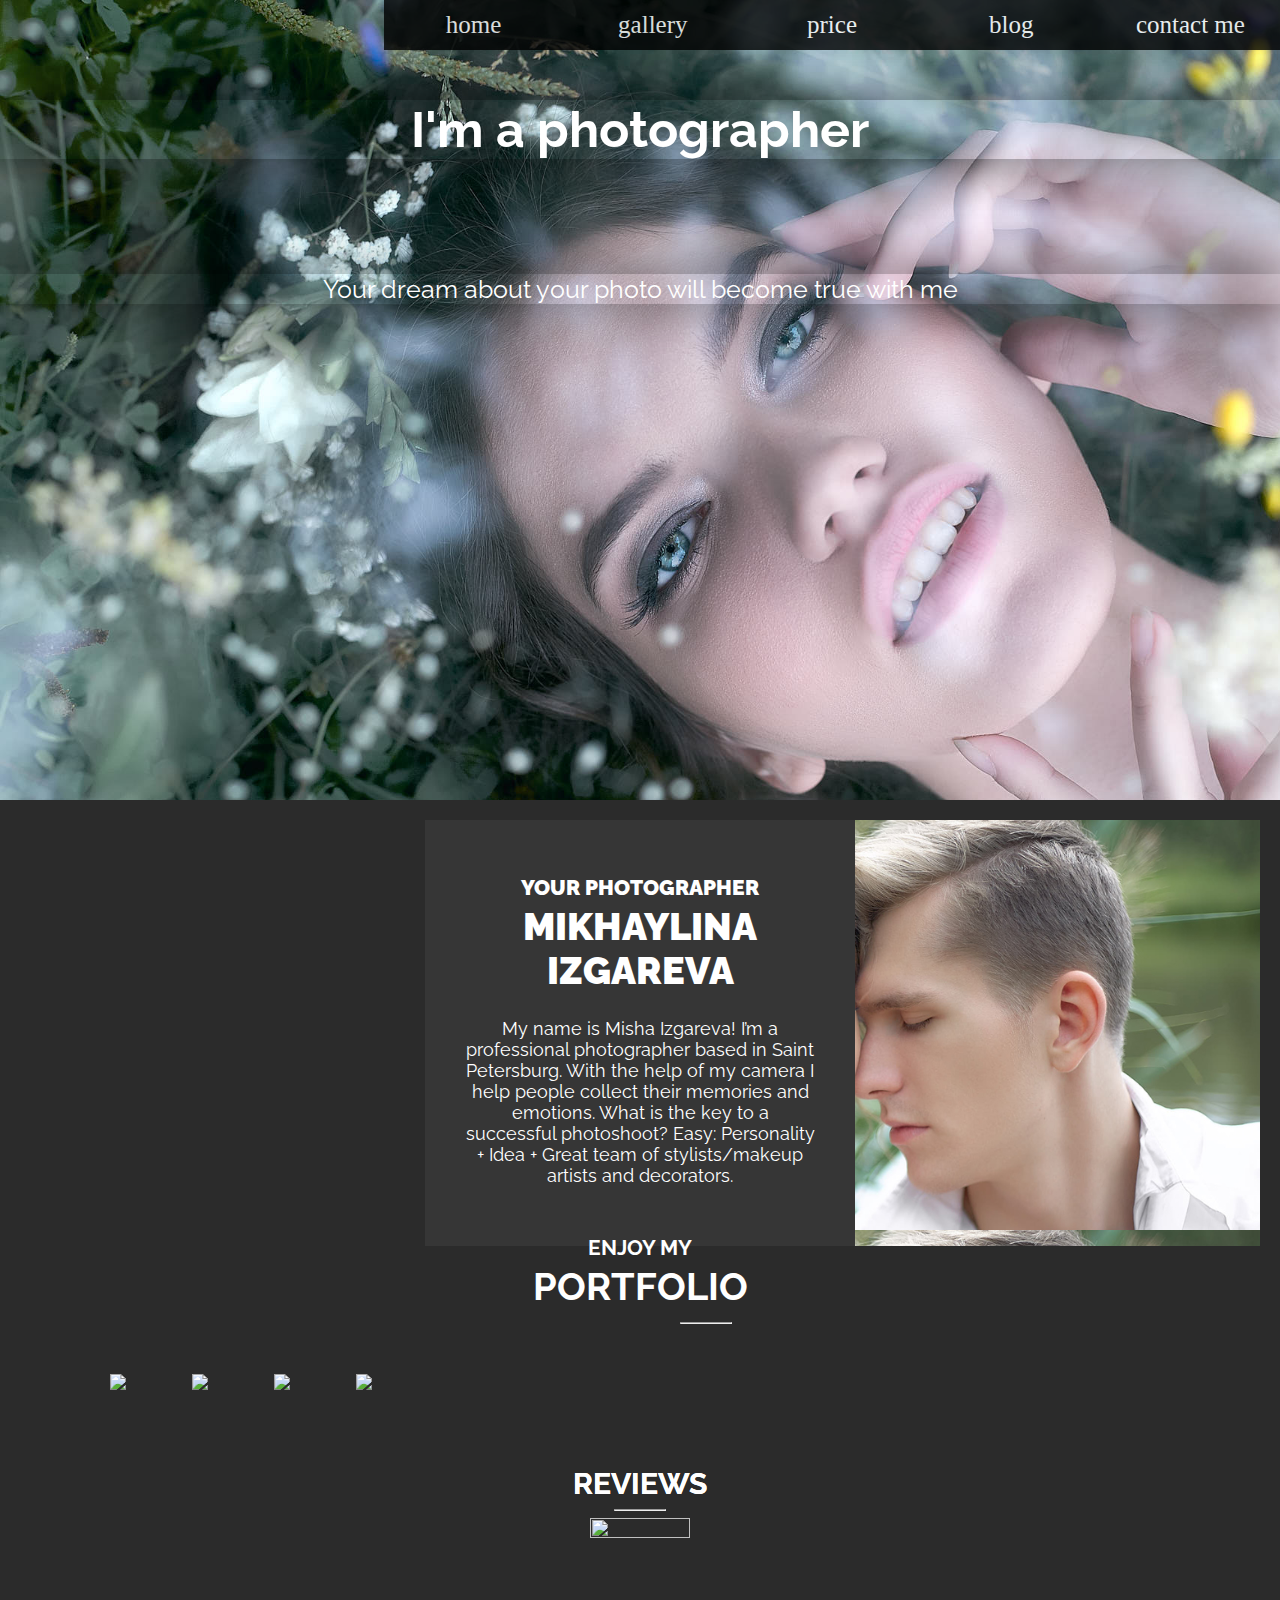
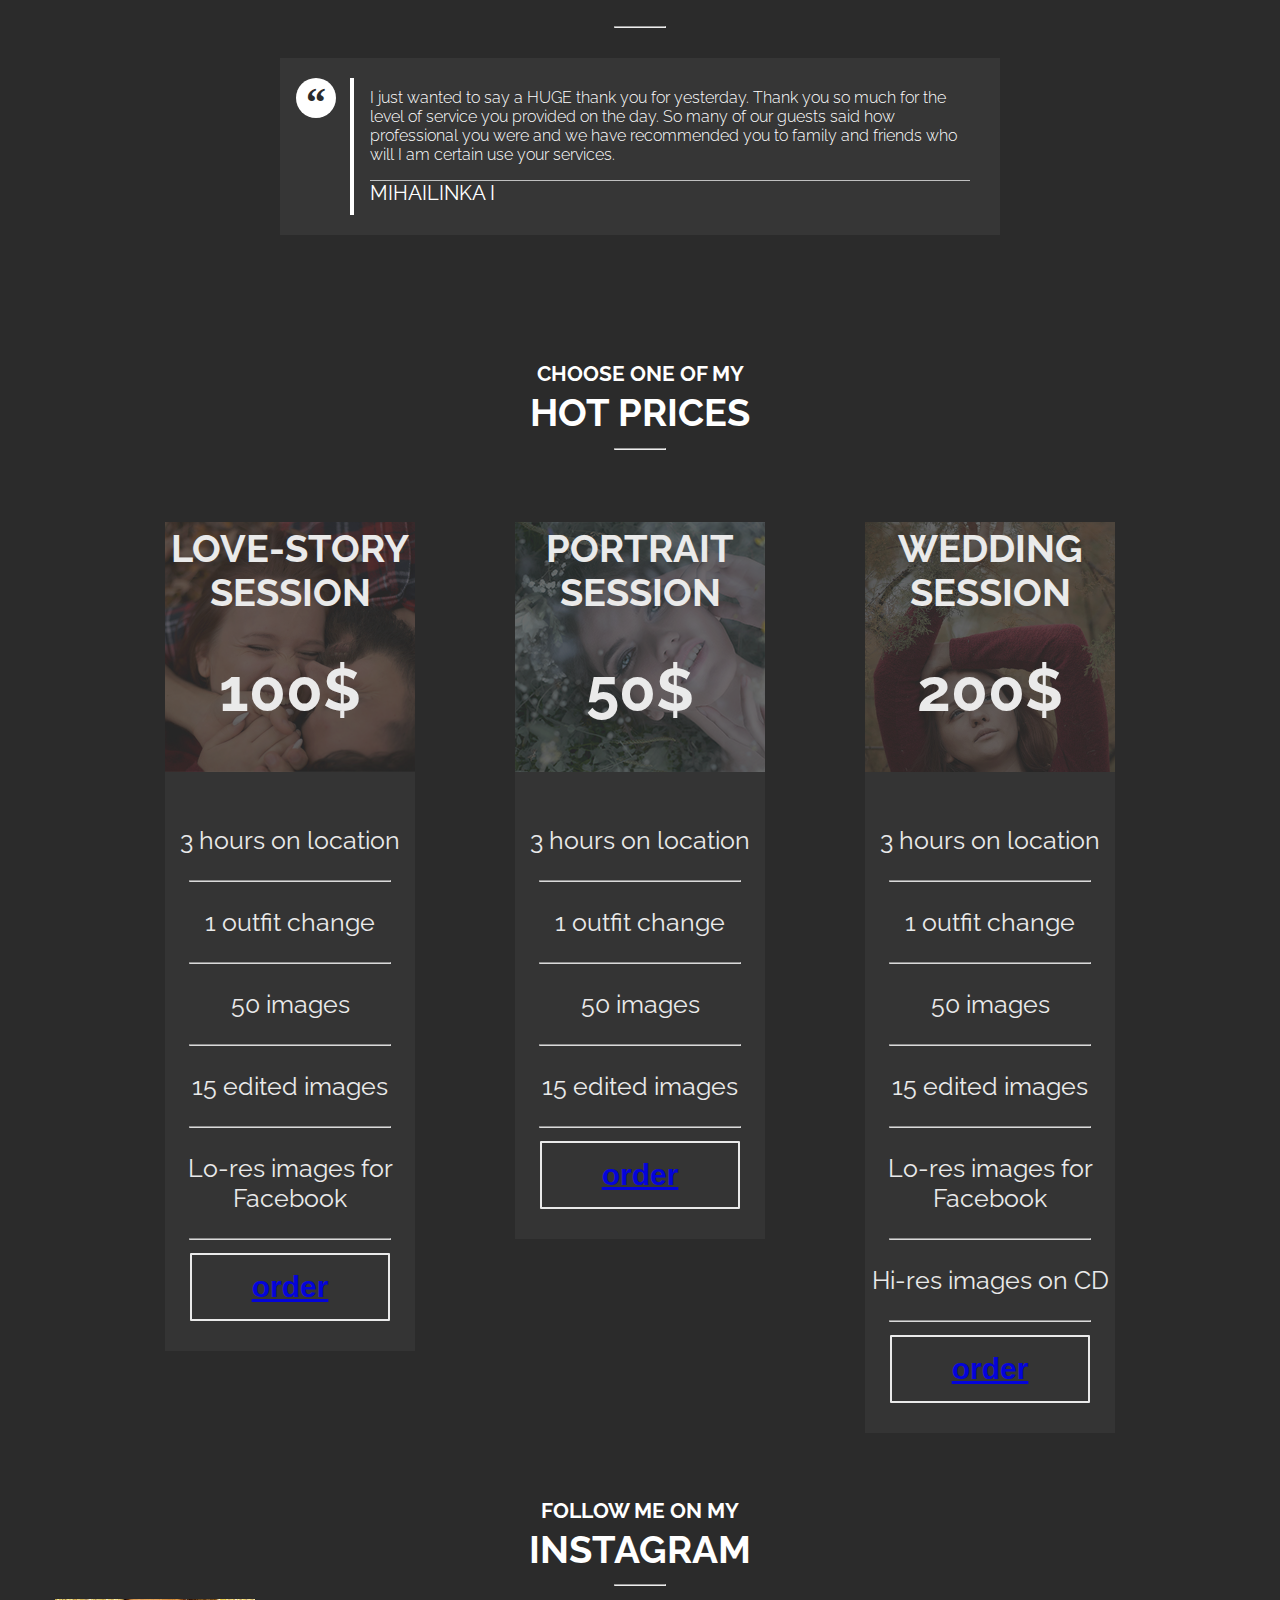
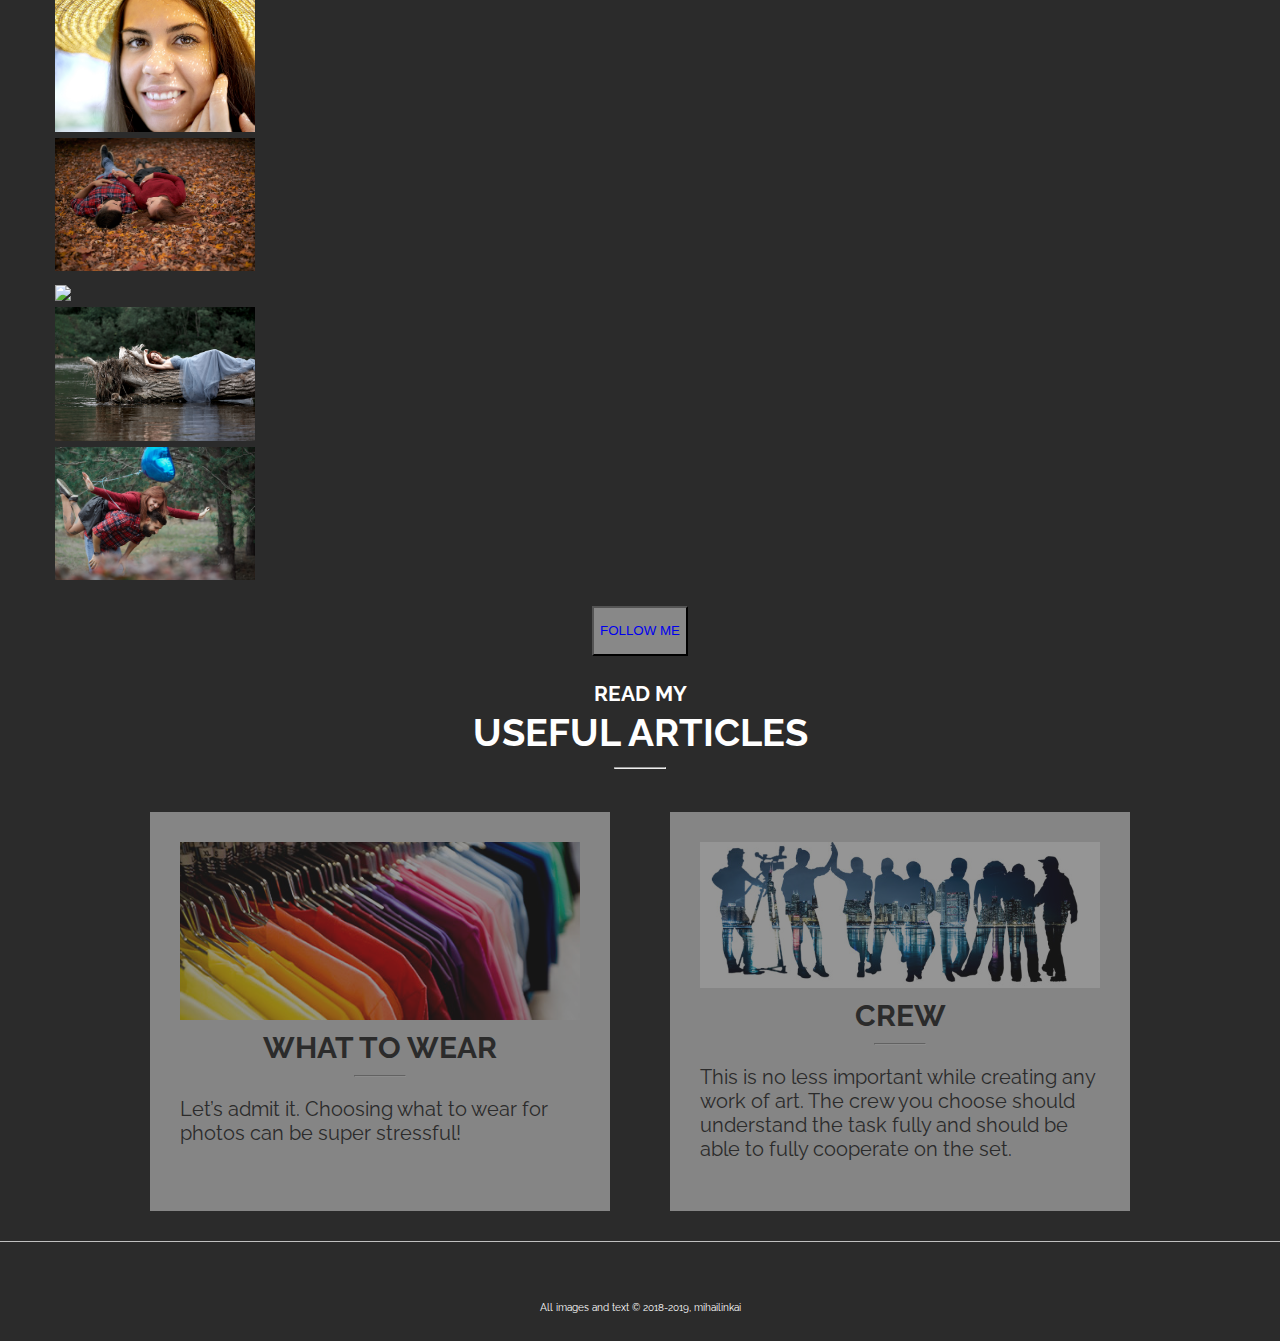
==== commit fcdff34f: "c" ====
--- a/index.html
+++ b/index.html
@@ -21,7 +21,7 @@
 
 
 	<!--	Собственные стили-->
-	<link rel=stylesheet href="..css/style.css" type="text/css">
+	<link rel=stylesheet href="../css/style.css" type="text/css">
 
 
 	<!--	подключила плагин slick-->
@@ -543,7 +543,7 @@
 	<script type="text/x-javascript" src="js/slick.js"></script>
 
 	<!--свой файл где пишу js-->
-	<script src="../js/main.js" type="text/javascript"></script>
+	<script src="js/main.js" type="text/javascript"></script>
 
 	
 <script language="JavaScript">
--- a/css/style.css
+++ b/css/style.css
@@ -0,0 +1,764 @@
+body {
+	margin: 0px;
+	padding: 0px;
+
+	font-size: 25px;
+	font-family: 'Raleway', sans-serif;
+	background-color: #2b2b2b;
+	color: #fff;
+	display: grid;
+	grid-auto-columns: auto auto auto;
+	grid-auto-rows: 800px 400px auto 500px auto auto auto 100px;
+
+
+}
+
+/*
+...
+HEADER
+...
+*/
+
+
+header h1,
+header p {
+
+	margin-bottom: 115px;
+	box-shadow: 0 0 50px rgba(0, 0, 0, 0.5);
+
+}
+
+header h1 {
+
+	margin-top: 100px;
+}
+
+header {
+	text-align: center;
+	padding: ;
+	grid-column: 1/4;
+	grid-row: 1/2;
+
+	background: no-repeat url(/img/photo1.jpg);
+	background-size: 1500px;
+
+}
+
+
+/*
+....
+MENU
+.....
+*/
+
+nav * {
+	margin: 0;
+	padding: 0;
+	box-sizing: border-box;
+}
+
+nav {
+	position: fixed;
+	z-index: 4;
+	width: 100%;
+	opacity: 0.8;
+	display: flex;
+	justify-content: space-between;
+}
+
+.nav {
+	width: 70%;
+	list-style: none;
+}
+
+.nav a {
+	display: flex;
+	align-items: center;
+	justify-content: center;
+	background: #000000;
+	color: #fff;
+	text-decoration: none;
+	font-family: Poppins;
+	height: 50px;
+}
+
+.nav a:hover {
+	background: #212121;
+}
+
+.nav ul {
+	list-style: none;
+	display: flex;
+}
+
+.nav ul li {
+	position: relative;
+	width: 100%;
+	text-align: center;
+}
+
+.nav li:hover .dropdown1 > li {
+	display: block;
+	top: 0;
+}
+
+.dropdown1 li {
+	display: none;
+	position: relative;
+}
+
+.dropdown1 {
+	position: absolute;
+	display: flex;
+	flex-direction: column;
+	width: 100%;
+}
+
+
+.dropdown1 li:hover {
+	display: block;
+	top: 0;
+}
+
+
+
+
+
+
+
+
+
+
+/*
+...
+MAIN
+...
+*/
+
+.main-row {
+	padding: 20px;
+	grid-column: 1/4;
+	grid-row: 2/3;
+	display: grid;
+	grid-auto-columns: 405px auto 405px;
+	grid-auto-rows: px;
+
+}
+
+.persona-block {
+	grid-column: 2/3;
+	background: #363636;
+
+}
+
+.img-left {
+	grid-column: 1/2;
+	width: ;
+	height: ;
+	background-image: url(/img/img-l.jpg);
+	background-size: 600px;
+	background-repeat: no-repeat;
+}
+
+.img-right {
+	grid-column: 3/4;
+	width: ;
+	height: ;
+	background-image: url(/img/photo9.jpg);
+	background-size: 410px;
+}
+
+
+.persona-block h5,
+.persona-block h2 {
+	text-transform: uppercase;
+	text-align: center;
+	padding: px;
+	padding-top: ;
+	margin: 5px;
+
+
+
+}
+
+.persona-block h5 {
+
+	padding-top: 50px;
+}
+
+.persona-block p {
+
+	font-size: 18px;
+	text-align: center;
+}
+
+/*icons*/
+
+
+.social-links ul li {
+	list-style-type: none;
+	padding: 5px 20px;
+	text-decoration: none;
+
+}
+
+.links a i {
+	text-align: center;
+	width: 40px;
+	color: #fff;
+
+}
+
+.links {
+	padding: 0;
+	display: flex;
+	justify-content: center;
+
+}
+
+.links a i:hover {
+	background: #fff;
+	color: #363636;
+	box-shadow: 10px 0 10px rgba(0, 0, 0, 0.5);
+	border-radius: 50px 0 0 50px;
+
+	/*	тень*/
+
+}
+
+
+/*
+...
+PORTFOLIO
+...
+*/
+
+.portfolio-row {
+	margin-top: 30px;
+
+	grid-row: 3/4;
+	grid-column: 1/4;
+}
+
+.box {
+
+
+	margin-left: 310px;
+}
+
+.title-main {
+
+	text-align: center;
+	font-size: 40px;
+	opacity: 0.8
+}
+
+.portfolio-row hr {
+	margin-left: 680px;
+}
+
+
+
+
+.portfolio-images .column-1 {
+
+	margin-left: 80px;
+	display: ;
+}
+
+.portfolio-images .column-2 {
+	margin-left: 80px;
+	display: ;
+}
+
+.img-block {
+	padding: 30px;
+
+	display: inline-block;
+	position: relative;
+
+}
+
+
+
+.img-block h2,
+.img-block span {
+
+	color: #fff;
+	display: inline-block;
+	position: absolute;
+	display: none;
+	top: 100px;
+	left: 55px;
+
+}
+
+.img-block:hover h2,
+.img-block:hover span {
+	display: block;
+	background: rgba(0, 0, 0, 0.1);
+	cursor: pointer;
+}
+
+.portfolio-row h5,
+.portfolio-row h2 {
+	text-transform: uppercase;
+	text-align: center;
+	margin: 5px;
+
+
+}
+
+
+hr {
+
+	width: 50px;
+
+}
+
+
+/*
+...
+REVIEW
+...
+*/
+
+.review hr {
+	align-self: center;
+}
+
+
+
+.reviews {
+
+	grid-column: 2/3;
+	grid-row: 4/5;
+	display: flex;
+	justify-content: ;
+	flex-direction: ;
+
+}
+
+
+
+.review img {
+	display: block;
+	margin: 0 auto;
+	justify-content: center;
+	height: auto;
+	width: 100px;
+
+
+}
+
+.review h1 {
+	text-transform: uppercase;
+	text-align: center;
+	margin: 5px;
+}
+
+
+.review blockquote {
+	background: #363636;
+	margin: 0;
+	color: #fff;
+	margin-top: 30px;
+	padding: 30px 30px 30px 90px;
+	position: relative;
+
+}
+
+.review blockquote:before {
+	content: "\201C";
+	font-family: serif;
+	position: absolute;
+	top: 20px;
+	left: 16px;
+	color: #2b2b2b;
+	width: 40px;
+	height: 40px;
+	border-radius: 50%;
+	background: white;
+	font-size: 40px;
+	font-weight: bold;
+	text-align: center;
+	line-height: 50px;
+}
+
+.review blockquote:after {
+	content: "";
+	width: 4px;
+	background: white;
+	position: absolute;
+	left: 70px;
+	top: 20px;
+	bottom: 20px;
+}
+
+.review blockquote p {
+	margin-top: 0;
+	font-size: 16px;
+	font-weight: 300;
+}
+
+.review blockquote cite {
+	font-size: 20px;
+	font-style: normal;
+	text-transform: uppercase;
+}
+
+/*slide-review*/
+
+#slides {
+	display: ;
+	position: relative;
+	width: 700px;
+	height: ;
+	padding: ;
+	margin: ;
+	list-style-type: none;
+}
+
+.slide {
+	display: ;
+
+	position: absolute;
+	left: 0px;
+	top: 0px;
+	width: ;
+	height: ;
+	opacity: ;
+	z-index: 1;
+
+	-webkit-transition: opacity 1s;
+	-moz-transition: opacity 1s;
+	-o-transition: opacity 1s;
+	transition: opacity 1s;
+}
+
+.showing {
+	opacity: 1;
+	z-index: 2;
+}
+
+
+.slide {
+	font-size: 15px;
+	padding: 10px;
+	box-sizing: border-box;
+	background: background: #363636;;
+	color: #fff;
+}
+
+.slide:nth-of-type(1) {
+	background:
+		background-size: 100%;
+}
+
+.slide:nth-of-type(2) {
+	background: ;
+}
+
+.slide:nth-of-type(3) {
+	background: ;
+}
+
+.slide:nth-of-type(4) {
+	background: ;
+}
+
+.slide:nth-of-type(5) {
+	background: ;
+}
+
+
+
+
+
+/*
+.....
+PRICES
+.....
+*/
+
+
+.prices {
+	margin-top: 30px;
+	grid-column: 1/4;
+	grid-row: 5/6;
+}
+
+
+.prices h5,
+.prices h2 {
+	text-transform: uppercase;
+	text-align: center;
+	margin: 5px;
+}
+
+.price-columns {
+
+	display: flex;
+	justify-content: center;
+	margin: ;
+	padding: 10px;
+}
+
+.price-column {
+	background-color: #363636;
+	opacity: 0.9;
+	width: 250px;
+	height: 100%;
+	margin: 50px;
+	padding: 0px;
+}
+
+.price-columns .col1,
+.price-columns .col2,
+.price-columns .col3,
+.price-columns .col4 {
+	position: relative;
+}
+
+.col1 .price-img {
+	opacity: 0.3;
+	background-image: url(/img/photo151.jpg);
+	background-size: 100%;
+	background-repeat: no-repeat;
+	position: absolute;
+	top: 0;
+	left: 0;
+	height: 100%;
+	width: 100%;
+
+}
+
+.col1 .text {
+
+	position: relative;
+	margin-top: ;
+}
+
+.col2 .price-img {
+	opacity: 0.3;
+	background-image: url(/img/photopr2.jpg);
+	background-size: 100%;
+	background-repeat: no-repeat;
+	position: absolute;
+	top: 0;
+	left: 0;
+	height: 100%;
+	width: 100%;
+}
+
+.col2 .text,
+.col3 .text,
+.col4 .text {
+
+	position: relative;
+
+}
+
+
+.col3 .price-img {
+	opacity: 0.3;
+	background-image: url(/img/photo33.jpg);
+	background-size: 100%;
+	background-repeat: no-repeat;
+	position: absolute;
+	top: 0;
+	left: 0;
+	height: 100%;
+	width: 100%;
+}
+
+.col4 .price-img {
+	opacity: 0.3;
+	background-image: url(/img/photo22.jpg);
+	background-size: 100%;
+	background-repeat: no-repeat;
+	position: absolute;
+	top: 0;
+	left: 0;
+	height: 100%;
+	width: 100%;
+
+}
+.col4 button,
+.price-column button {
+	display: inline-block;
+	background-color: #363636;
+	color: white;
+margin-bottom: 30px;
+	font-weight: 900;
+	text-decoration: none;
+	user-select: none;
+	padding: .5em 2em;
+	outline: none;
+	border: 2px solid;
+	border-radius: 1px;
+	transition: 0.2s;
+	font-size: 30px;
+}
+
+button:hover {
+
+	background-color: aliceblue;
+	color: #2b2b2b;
+}
+
+
+
+.price-column .text {
+	
+	text-align: center;
+}
+.price-text {
+	
+	
+	margin-top: 100px;
+	text-align: center;
+}
+
+.price-text hr {
+	
+	width:  200px;
+}
+
+.price-column .text h1{
+	
+	font-size: 60px;
+}
+/*
+...
+FOLLOW ME
+...
+*/
+
+.follow-me {
+	grid-row: 6/7;
+	grid-column: 1/4;
+}
+
+.follow-me h5,
+.follow-me h2 {
+	text-transform: uppercase;
+	text-align: center;
+	margin: 5px;
+}
+
+
+.follow-me .container {
+
+	display: flex;
+}
+
+.container img {
+
+
+	padding: px;
+}
+
+.follow-me button {
+	height: 50px;
+	background-color: #888;
+	color: #fff;
+	margin-top: 20px;
+	display: block;
+	margin-left: auto;
+	margin-right: auto;
+	margin-bottom: 20px;
+	text-decoration: none;
+
+}
+
+.follow-me a {
+	text-decoration: none;
+
+}
+.thing img {
+	padding: 0px;
+	margin:0px;
+}
+
+
+/*slaider 
+
+????????????? прописала стили в индексе
+*/
+
+
+
+
+/*
+....
+ARTICLES
+........
+*/
+
+.articles {
+	grid-column: 1/4;
+	grid-row: 7/8;
+}
+
+.articles h5,
+.articles h2 {
+	text-transform: uppercase;
+	text-align: center;
+	margin: 5px;
+}
+
+.col2 img,
+.col1 img {
+
+	width: 100%;
+}
+
+
+
+.articles-columns {
+
+	color: #2b2b2b;
+	display: flex;
+	justify-content: center;
+	font-size: 20px;
+	opacity: 0.5;
+
+}
+
+.article-column {
+	background-color: #dedede;
+	margin: 30px;
+	width: 400px;
+	padding: 30px;
+}
+
+
+.articles-columns {}
+
+
+
+
+/*
+....
+FOOTER
+.....
+*/
+
+footer {
+	border-top: 0.5px solid silver;
+	grid-row: 8/9;
+	grid-column: 1/4;
+	background: ;
+
+}
+
+
+
+
+footer p {
+
+	font-size: 10px;
+	text-align: center;
+	padding-bottom: 10px;
+}
